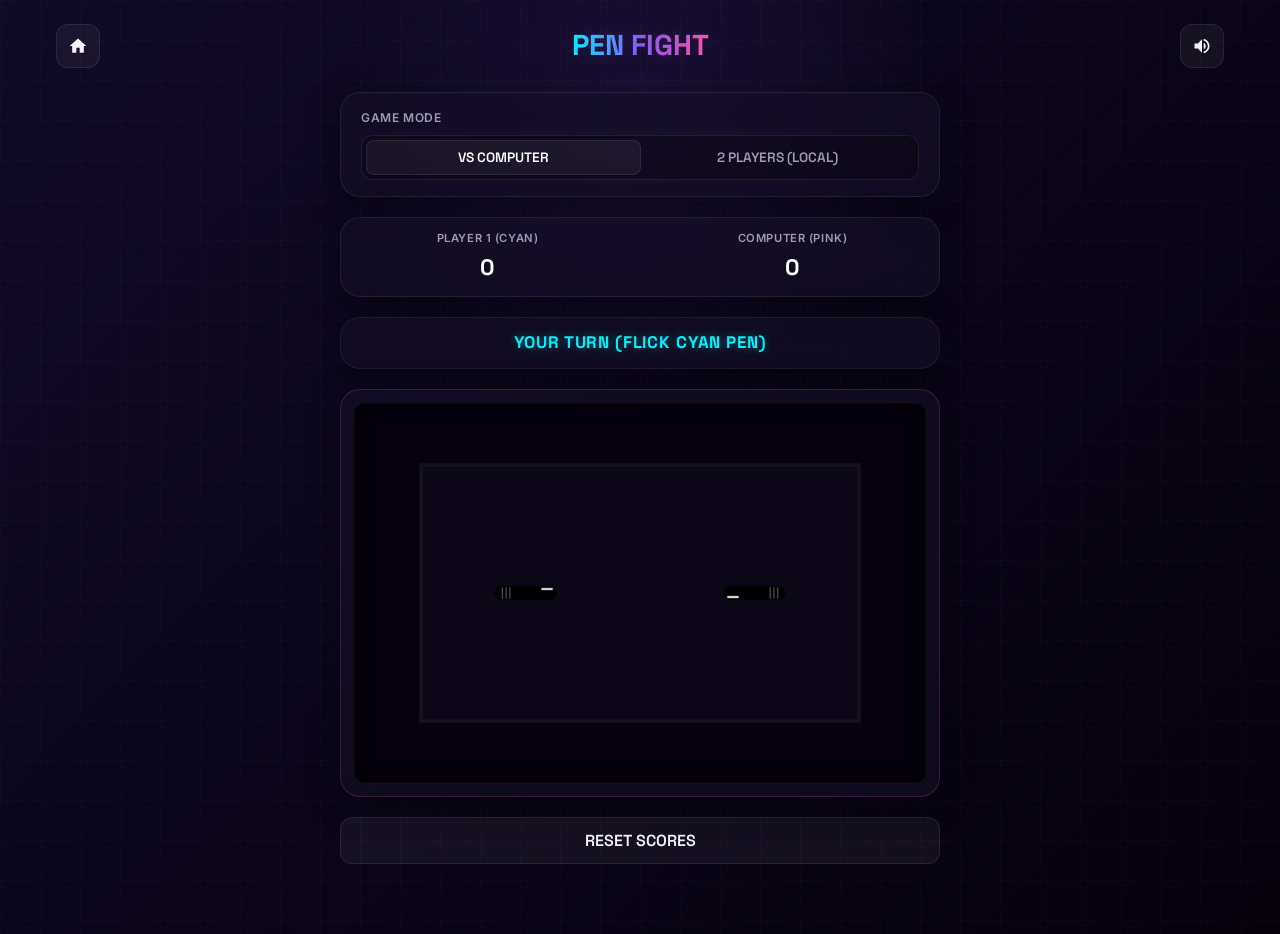
==== penfight.html @ eb381a7b "new games" ====
<!DOCTYPE html>
<html lang="en">
<head>
  <meta charset="UTF-8">
  <meta name="viewport" content="width=device-width, initial-scale=1.0">
  <title>Pen Fight Arena - Aman's Arcade</title>
  <meta name="description" content="Play the retro schoolroom Pen Fight game in your browser. Flick your pen to knock the opponent's pen off the desk. Play local PvP or challenge the AI.">
  <link rel="stylesheet" href="style.css">
  <link rel="stylesheet" href="penfight.css">
</head>
<body>

  <!-- Header -->
  <header class="arcade-header">
    <a href="index.html" class="btn-icon" title="Return to Hub">
      <svg viewBox="0 0 24 24">
        <path d="M10 20v-6h4v6h5v-8h3L12 3 2 12h3v8z"/>
      </svg>
    </a>
    <div class="arcade-logo">PEN FIGHT</div>
    <div class="header-controls">
      <button class="btn-icon sound-toggle-btn" title="Mute/Unmute Sounds">
        <!-- SVG will be injected by shared.js -->
      </button>
    </div>
  </header>

  <main class="main-content">
    
    <!-- Settings Panel -->
    <section class="game-settings glass-panel fade-in">
      <div class="setting-group">
        <span class="setting-label">Game Mode</span>
        <div class="segmented-control">
          <button id="mode-ai" class="control-btn active">VS COMPUTER</button>
          <button id="mode-pvp" class="control-btn">2 PLAYERS (LOCAL)</button>
        </div>
      </div>
    </section>

    <!-- Scoreboard HUD -->
    <section class="scoreboard-container glass-panel fade-in" style="animation-delay: 0.05s;">
      <div class="score-card player-1-score">
        <span class="score-label" id="p1-label">PLAYER 1 (CYAN)</span>
        <span class="score-val" id="score-p1">0</span>
      </div>
      <div class="score-card player-2-score">
        <span class="score-label" id="p2-label">COMPUTER (PINK)</span>
        <span class="score-val" id="score-p2">0</span>
      </div>
    </section>

    <!-- Status Banner -->
    <div class="status-banner glass-panel fade-in" style="animation-delay: 0.1s;" id="status-text">
      YOUR TURN (FLICK PEN)
    </div>

    <!-- Gameplay Sandbox Area -->
    <section class="board-container glass-panel fade-in" style="animation-delay: 0.15s;">
      <div class="canvas-wrapper">
        <canvas id="pen-canvas" width="600" height="400"></canvas>
        
        <!-- Game Over screen overlay -->
        <div id="game-overlay" class="game-overlay hidden">
          <div class="overlay-content">
            <h2 id="overlay-title">PLAYER 1 WINS!</h2>
            <p id="overlay-desc">Opponent pen fell off the desk!</p>
            <button class="btn-primary" id="btn-overlay-action">RESTART MATCH</button>
          </div>
        </div>
      </div>
    </section>

    <!-- Reset stats button -->
    <section class="game-actions fade-in" style="animation-delay: 0.2s;">
      <button class="btn-secondary" id="btn-reset-scores">RESET SCORES</button>
    </section>

  </main>

  <script src="shared.js"></script>
  <script src="penfight.js"></script>
</body>
</html>
---- style.css ----
@import url('https://fonts.googleapis.com/css2?family=Inter:wght@300;400;500;600;700&family=Space+Grotesk:wght@400;500;600;700&display=swap');

/* --- Design Tokens --- */
:root {
  --bg-color-1: #0f0a24;
  --bg-color-2: #05020c;
  --panel-bg: rgba(20, 15, 38, 0.6);
  --panel-border: rgba(255, 255, 255, 0.08);
  --panel-border-hover: rgba(255, 255, 255, 0.15);
  
  --text-main: #f3f1f9;
  --text-muted: #9f9bb4;
  --text-dim: #6e6a86;

  /* Neon Glow Palettes */
  --accent-cyan: #00f2fe;
  --accent-cyan-rgb: 0, 242, 254;
  --accent-pink: #f857a6;
  --accent-pink-rgb: 248, 87, 166;
  --accent-purple: #8b5cf6;
  --accent-purple-rgb: 139, 92, 246;
  --accent-green: #10b981;
  --accent-green-rgb: 16, 185, 129;
  --accent-yellow: #f59e0b;
  --accent-yellow-rgb: 245, 158, 11;
  
  /* Font Families */
  --font-heading: 'Space Grotesk', sans-serif;
  --font-body: 'Inter', sans-serif;
  
  /* Shadows */
  --shadow-sm: 0 4px 6px rgba(0, 0, 0, 0.1);
  --shadow-md: 0 8px 24px rgba(0, 0, 0, 0.2);
  --shadow-lg: 0 16px 40px rgba(0, 0, 0, 0.4);
  --glass-shadow: 0 8px 32px 0 rgba(0, 0, 0, 0.37);

  /* Transitions */
  --transition-fast: 0.2s cubic-bezier(0.4, 0, 0.2, 1);
  --transition-normal: 0.3s cubic-bezier(0.4, 0, 0.2, 1);
  --transition-slow: 0.5s cubic-bezier(0.4, 0, 0.2, 1);
}

/* --- Base Resets & Layout --- */
* {
  box-sizing: border-box;
  margin: 0;
  padding: 0;
  -webkit-tap-highlight-color: transparent;
}

body {
  font-family: var(--font-body);
  background: linear-gradient(135deg, var(--bg-color-1) 0%, var(--bg-color-2) 100%);
  color: var(--text-main);
  min-height: 100vh;
  display: flex;
  flex-direction: column;
  align-items: center;
  overflow-x: hidden;
  position: relative;
  line-height: 1.5;
}

/* Decorative Background Grid/Glows */
body::before {
  content: "";
  position: absolute;
  top: 0;
  left: 0;
  width: 100%;
  height: 100%;
  background-image: 
    linear-gradient(rgba(255, 255, 255, 0.015) 1px, transparent 1px),
    linear-gradient(90deg, rgba(255, 255, 255, 0.015) 1px, transparent 1px);
  background-size: 40px 40px;
  pointer-events: none;
  z-index: 0;
}

body::after {
  content: "";
  position: absolute;
  top: 10%;
  left: 50%;
  transform: translate(-50%, -50%);
  width: 600px;
  height: 600px;
  background: radial-gradient(circle, rgba(139, 92, 246, 0.1) 0%, rgba(0, 0, 0, 0) 70%);
  pointer-events: none;
  z-index: 0;
}

/* --- Typography --- */
h1, h2, h3, h4, h5, h6 {
  font-family: var(--font-heading);
  font-weight: 700;
  letter-spacing: -0.02em;
}

a {
  color: inherit;
  text-decoration: none;
}

/* --- Reusable Components --- */

/* Glassmorphism Containers */
.glass-panel {
  background: var(--panel-bg);
  backdrop-filter: blur(16px);
  -webkit-backdrop-filter: blur(16px);
  border: 1px solid var(--panel-border);
  border-radius: 20px;
  box-shadow: var(--glass-shadow);
  transition: border-color var(--transition-normal), box-shadow var(--transition-normal), transform var(--transition-normal);
  z-index: 1;
}

.glass-panel:hover {
  border-color: var(--panel-border-hover);
}

/* Interactive Navigation Bar */
.arcade-header {
  width: 100%;
  max-width: 1200px;
  padding: 24px 16px;
  display: flex;
  justify-content: space-between;
  align-items: center;
  z-index: 10;
}

.arcade-logo {
  font-family: var(--font-heading);
  font-size: 1.8rem;
  font-weight: 700;
  background: linear-gradient(90deg, var(--accent-cyan) 0%, var(--accent-purple) 50%, var(--accent-pink) 100%);
  -webkit-background-clip: text;
  -webkit-text-fill-color: transparent;
  display: flex;
  align-items: center;
  gap: 10px;
  text-shadow: 0 0 20px rgba(139, 92, 246, 0.2);
}

.arcade-logo svg {
  width: 28px;
  height: 28px;
  fill: var(--accent-cyan);
  filter: drop-shadow(0 0 8px rgba(0, 242, 254, 0.6));
  animation: logo-spin 10s linear infinite;
}

.header-controls {
  display: flex;
  align-items: center;
  gap: 12px;
}

/* Icon Buttons */
.btn-icon {
  background: rgba(255, 255, 255, 0.05);
  border: 1px solid var(--panel-border);
  color: var(--text-main);
  border-radius: 12px;
  width: 44px;
  height: 44px;
  display: flex;
  align-items: center;
  justify-content: center;
  cursor: pointer;
  transition: all var(--transition-fast);
  outline: none;
}

.btn-icon:hover {
  background: rgba(255, 255, 255, 0.1);
  border-color: var(--text-muted);
  transform: translateY(-2px);
}

.btn-icon svg {
  width: 20px;
  height: 20px;
  fill: currentColor;
}

/* Premium Buttons */
.btn-primary {
  position: relative;
  font-family: var(--font-heading);
  font-weight: 600;
  font-size: 1rem;
  padding: 12px 28px;
  background: transparent;
  color: #fff;
  border: none;
  border-radius: 12px;
  cursor: pointer;
  overflow: hidden;
  transition: all var(--transition-fast);
  display: inline-flex;
  align-items: center;
  justify-content: center;
  gap: 8px;
  outline: none;
  z-index: 1;
}

.btn-primary::before {
  content: "";
  position: absolute;
  top: 0;
  left: 0;
  width: 100%;
  height: 100%;
  background: linear-gradient(135deg, var(--accent-cyan) 0%, var(--accent-purple) 100%);
  z-index: -1;
  transition: opacity var(--transition-normal);
}

.btn-primary::after {
  content: "";
  position: absolute;
  top: 0;
  left: 0;
  width: 100%;
  height: 100%;
  background: linear-gradient(135deg, var(--accent-purple) 0%, var(--accent-pink) 100%);
  z-index: -1;
  opacity: 0;
  transition: opacity var(--transition-normal);
}

.btn-primary:hover {
  transform: translateY(-2px);
  box-shadow: 0 0 20px rgba(0, 242, 254, 0.4);
}

.btn-primary:hover::after {
  opacity: 1;
}

.btn-primary:active {
  transform: translateY(1px);
}

.btn-secondary {
  font-family: var(--font-heading);
  font-weight: 600;
  font-size: 1rem;
  padding: 12px 28px;
  background: rgba(255, 255, 255, 0.05);
  color: var(--text-main);
  border: 1px solid var(--panel-border);
  border-radius: 12px;
  cursor: pointer;
  transition: all var(--transition-fast);
  display: inline-flex;
  align-items: center;
  justify-content: center;
  gap: 8px;
  outline: none;
}

.btn-secondary:hover {
  background: rgba(255, 255, 255, 0.1);
  border-color: rgba(255, 255, 255, 0.2);
  transform: translateY(-2px);
}

.btn-secondary:active {
  transform: translateY(1px);
}

/* Main Container Layouts */
.main-content {
  width: 100%;
  max-width: 1200px;
  padding: 0 16px 40px;
  display: flex;
  flex-direction: column;
  align-items: center;
  flex: 1;
  z-index: 1;
}

/* Animations */
@keyframes logo-spin {
  0% { transform: rotate(0deg); }
  100% { transform: rotate(360deg); }
}

.fade-in {
  animation: fadeIn 0.6s cubic-bezier(0.16, 1, 0.3, 1) forwards;
}

@keyframes fadeIn {
  from {
    opacity: 0;
    transform: translateY(15px);
  }
  to {
    opacity: 1;
    transform: translateY(0);
  }
}

/* --- Media Queries for Global styles --- */
@media (max-width: 768px) {
  .arcade-header {
    padding: 16px;
  }
  .arcade-logo {
    font-size: 1.5rem;
  }
  .arcade-logo svg {
    width: 24px;
    height: 24px;
  }
}
---- penfight.css ----
/* --- Pen Fight Specific Styles --- */

.game-settings, .scoreboard-container, .status-banner, .board-container, .game-actions {
  width: 100%;
  max-width: 600px;
}

.game-settings {
  padding: 16px 20px;
  margin-bottom: 20px;
}

.setting-group {
  display: flex;
  flex-direction: column;
  gap: 8px;
}

.setting-label {
  font-size: 0.75rem;
  color: var(--text-muted);
  font-weight: 600;
  text-transform: uppercase;
  letter-spacing: 0.05em;
}

.segmented-control {
  display: flex;
  background: rgba(0, 0, 0, 0.25);
  border: 1px solid var(--panel-border);
  border-radius: 12px;
  padding: 4px;
}

.segmented-control button {
  flex: 1;
  font-family: var(--font-heading);
  font-weight: 600;
  font-size: 0.85rem;
  padding: 8px 12px;
  border-radius: 8px;
  border: none;
  background: transparent;
  color: var(--text-muted);
  cursor: pointer;
  outline: none;
  transition: all var(--transition-fast);
}

.segmented-control button.active {
  background: rgba(255, 255, 255, 0.06);
  border: 1px solid rgba(255, 255, 255, 0.08);
  color: #fff;
}

/* Scoreboard */
.scoreboard-container {
  display: grid;
  grid-template-columns: 1fr 1fr;
  gap: 12px;
  margin-bottom: 20px;
}

.score-card {
  padding: 12px;
  text-align: center;
  display: flex;
  flex-direction: column;
  justify-content: center;
}

.score-label {
  font-size: 0.7rem;
  color: var(--text-muted);
  font-weight: 600;
  letter-spacing: 0.05em;
  text-transform: uppercase;
}

.score-val {
  font-family: var(--font-heading);
  font-size: 1.4rem;
  font-weight: 700;
  color: #fff;
  margin-top: 4px;
}

.player-1-score { border-color: rgba(0, 242, 254, 0.25); }
.player-2-score { border-color: rgba(248, 87, 166, 0.25); }

/* Status Banner */
.status-banner {
  padding: 12px;
  text-align: center;
  font-family: var(--font-heading);
  font-size: 1.05rem;
  font-weight: 700;
  letter-spacing: 0.05em;
  margin-bottom: 20px;
  border-color: rgba(255, 255, 255, 0.06);
  color: var(--text-main);
  text-transform: uppercase;
}

/* Board Sandbox */
.board-container {
  padding: 12px;
  margin-bottom: 20px;
  border-color: rgba(248, 87, 166, 0.2);
}

.canvas-wrapper {
  position: relative;
  width: 100%;
  aspect-ratio: 6 / 4;
  border-radius: 12px;
  overflow: hidden;
  background: rgba(5, 2, 12, 0.85);
  border: 1px solid rgba(255, 255, 255, 0.05);
  box-shadow: inset 0 0 20px rgba(0, 0, 0, 0.8);
}

#pen-canvas {
  display: block;
  width: 100%;
  height: 100%;
}

/* Screen States overlay */
.game-overlay {
  position: absolute;
  top: 0;
  left: 0;
  width: 100%;
  height: 100%;
  background: rgba(10, 5, 20, 0.85);
  backdrop-filter: blur(8px);
  display: flex;
  align-items: center;
  justify-content: center;
  text-align: center;
  opacity: 1;
  transition: opacity var(--transition-normal);
  z-index: 5;
}

.game-overlay.hidden {
  opacity: 0;
  pointer-events: none;
}

.overlay-content {
  padding: 24px;
}

.overlay-content h2 {
  font-size: 2.2rem;
  margin-bottom: 12px;
  background: linear-gradient(90deg, var(--accent-cyan) 0%, var(--accent-pink) 100%);
  -webkit-background-clip: text;
  -webkit-text-fill-color: transparent;
  text-shadow: 0 0 20px rgba(0, 242, 254, 0.3);
  letter-spacing: 0.05em;
}

.overlay-content p {
  color: var(--text-muted);
  font-size: 0.95rem;
  margin-bottom: 24px;
}

.game-actions {
  display: flex;
  justify-content: center;
  margin-bottom: 30px;
}

.game-actions button {
  flex: 1;
}

/* Responsive adjustment */
@media (max-width: 640px) {
  .game-settings, .scoreboard-container, .status-banner, .board-container, .game-actions {
    max-width: 95vw;
  }
}
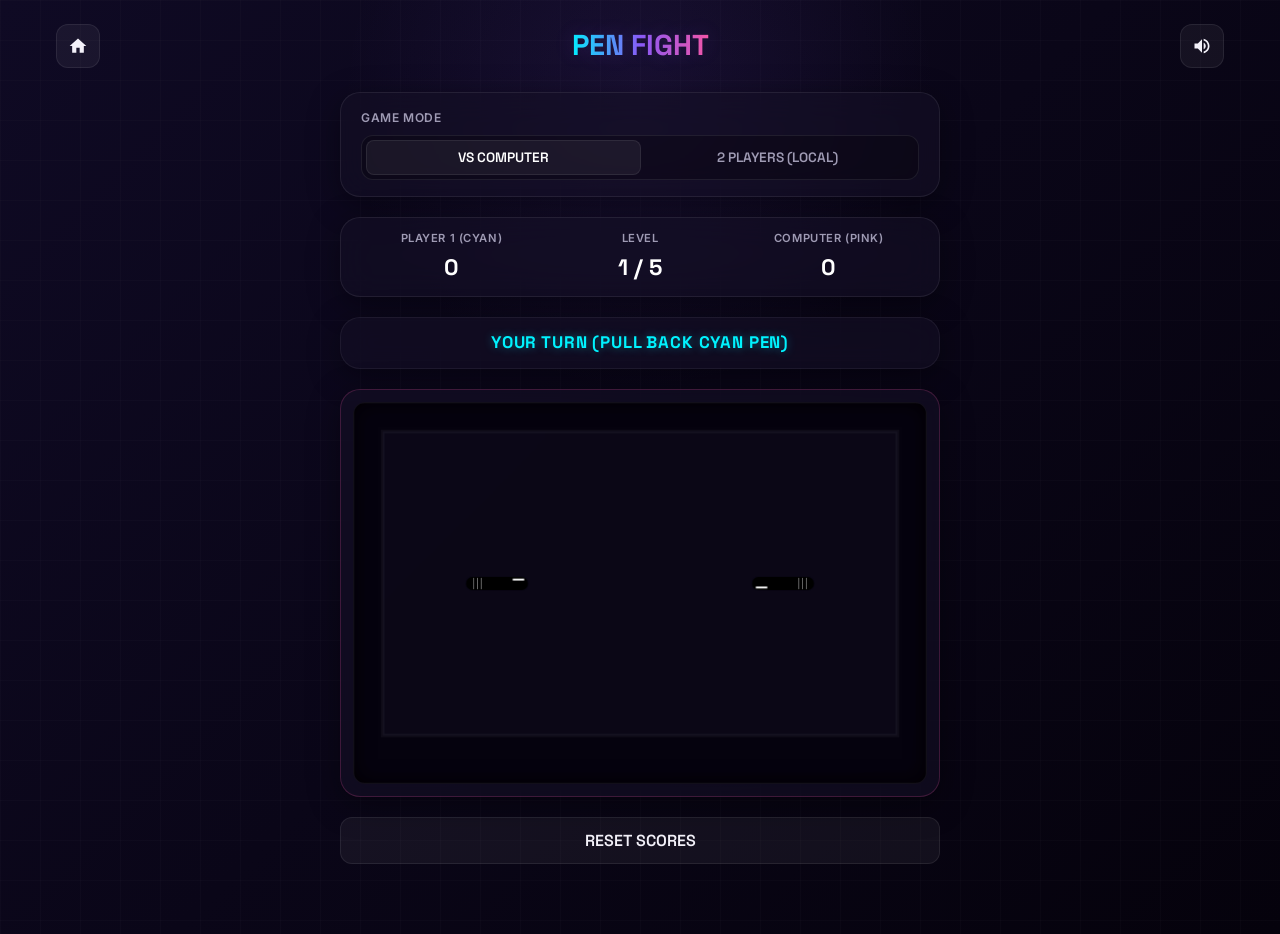
==== commit 8b055fcc: "games updated" ====
--- a/penfight.html
+++ b/penfight.html
@@ -44,6 +44,10 @@
         <span class="score-label" id="p1-label">PLAYER 1 (CYAN)</span>
         <span class="score-val" id="score-p1">0</span>
       </div>
+      <div class="score-card level-card">
+        <span class="score-label">LEVEL</span>
+        <span class="score-val" id="hud-level">1 / 5</span>
+      </div>
       <div class="score-card player-2-score">
         <span class="score-label" id="p2-label">COMPUTER (PINK)</span>
         <span class="score-val" id="score-p2">0</span>
--- a/penfight.css
+++ b/penfight.css
@@ -56,7 +56,7 @@
 /* Scoreboard */
 .scoreboard-container {
   display: grid;
-  grid-template-columns: 1fr 1fr;
+  grid-template-columns: 2fr 1.2fr 2fr;
   gap: 12px;
   margin-bottom: 20px;
 }
@@ -147,6 +147,7 @@
 .game-overlay.hidden {
   opacity: 0;
   pointer-events: none;
+  display: none !important;
 }
 
 .overlay-content {
